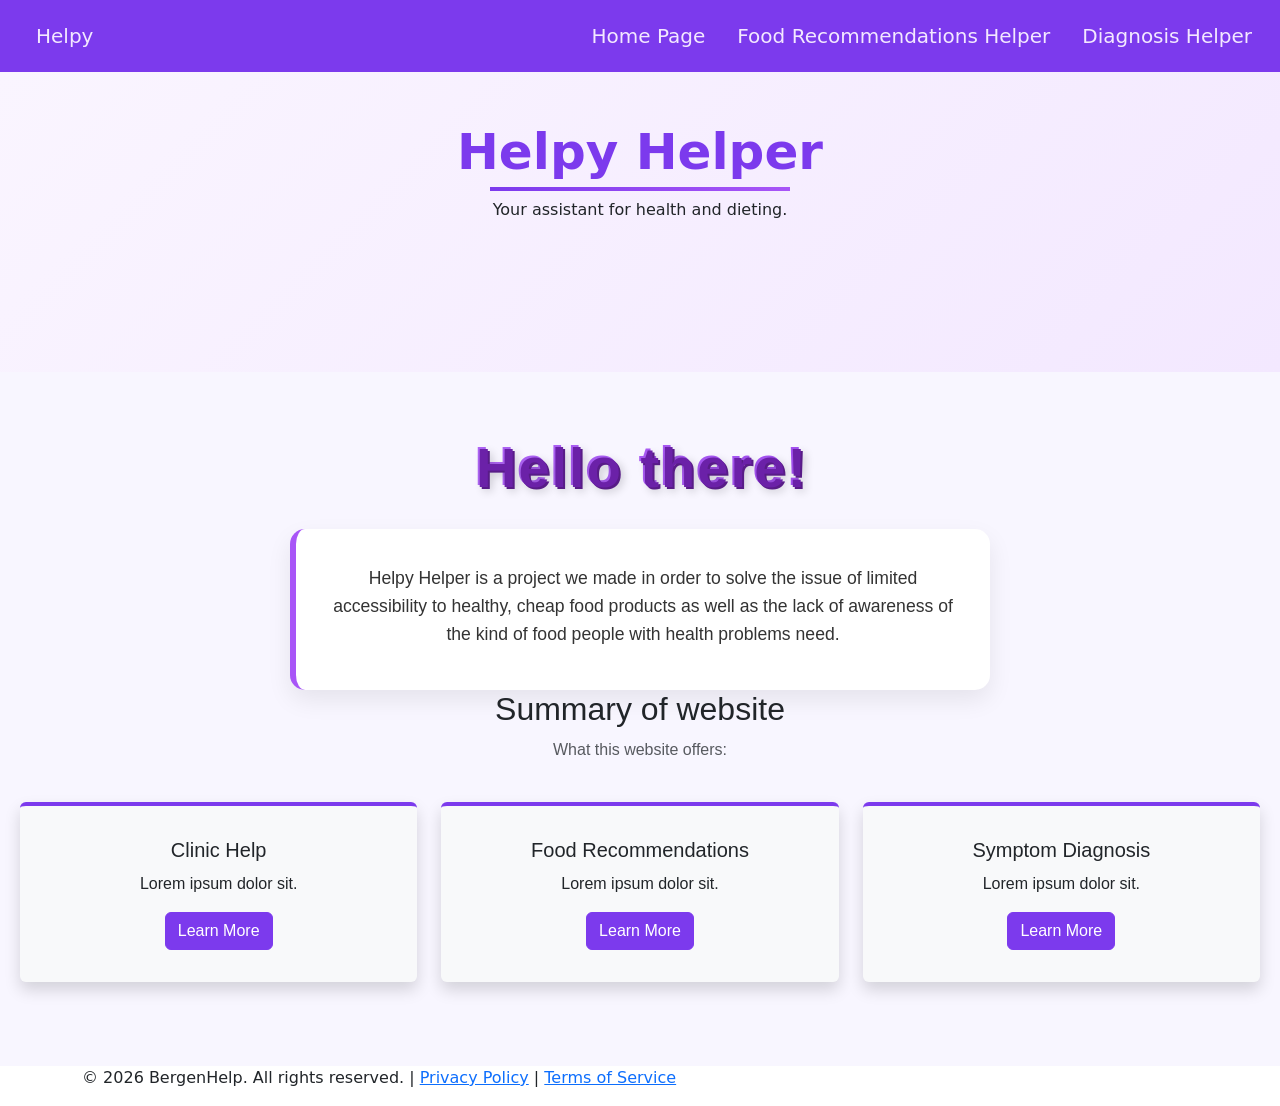
==== index.html @ 8b0c3339 "started wrorkign" ====
<!DOCTYPE html>
<html lang="en">

<head>
    <meta charset="UTF-8">
    <meta name="viewport" content="width=device-width, initial-scale=1.0">
    <title>Helpy Helper - Home</title>
    <link rel="stylesheet" href="https://cdn.jsdelivr.net/npm/bootstrap-icons@1.13.1/font/bootstrap-icons.min.css">
    <link href="https://cdn.jsdelivr.net/npm/bootstrap@5.3.8/dist/css/bootstrap.min.css" rel="stylesheet"
        integrity="sha384-sRIl4kxILFvY47J16cr9ZwB07vP4J8+LH7qKQnuqkuIAvNWLzeN8tE5YBujZqJLB" crossorigin="anonymous">
    <script src="https://cdn.jsdelivr.net/npm/bootstrap@5.3.8/dist/js/bootstrap.bundle.min.js"></script>
    <link rel="stylesheet" href="css/style.css">
    <script src="scripts/script.js" defer></script>
</head>

<body>
    <section>
        <nav class="navbar navbar-expand-md navbar-dark">
            <div class="container-xxl">
                <a href="#home-page" class=" ps-3 navbar-brand">

                    <div id="logo" class="p-2 text-bold">Helpy</div>
                </a>
                <!-- toggle button for mobile nav -->

                <button class="navbar-toggler" type="button" data-bs-toggle="collapse" data-bs-target="#main-nav"
                    aria-controls="main-nav" aria-expanded="false" aria-label="Toggle navigation">
                    <span class="navbar-toggler-icon"></span>
                </button>

                <!-- navbar links -->
                <div class="collapse navbar-collapse justify-content-end align-center" id="main-nav">
                    <ul class="h5 navbar-nav">
                        <li class="nav-item ">
                            <a href="index.html" class="nav-link mx-2">Home Page</a>
                        </li>

                        <li class="nav-item">
                            <a href="food_recs.html" class="nav-link mx-2">Food Recommendations Helper</a>
                        </li>

                        <li class="nav-item">
                            <a href="diagnosis.html" class="nav-link mx-2">Diagnosis Helper</a>
                        </li>
                    </ul>

                </div>
            </div>
        </nav>
    </section>


    <section class="introduction">
        <div class="logo-container">
            <h1 class="logo text-center">Helpy Helper</h1>
            <div class="logo-underline"></div>
        </div>
        <p class="text-center intro-text">Your assistant for health and dieting.</p>

    </section>

    <section id="about-us">
        <h1>Hello there!</h1>
        <div class="container">
            <p>Helpy Helper is a project we made in order to solve the issue of limited accessibility to healthy, cheap
            food products as well as the lack of awareness of the kind of food people with health problems need.</p>
        </div>

        <section>
            <h2>Summary of website</h2>
            <p class="text-muted">What this website offers:</p>
            <div class="row">
                <div class="col">
                    <div class="card my-4 shadow p-3 mb-4 bg-body-tertiary rounded education">
                        <img src="Images/EducationLogo.png" class="card-img-top" alt="">
                        <div class="card-body">
                            <h5 class="card-title">Clinic Help</h5>
                            <p class="card-text card-description">Lorem ipsum dolor sit.</p>
                            <a href="#" class="btn btn-primary">Learn More</a>
                        </div>
                    </div>
                </div>

                <div class="col">
                    <div class="card my-4 shadow p-3 mb-4 bg-body-tertiary rounded education">
                        <img src="Images/EducationLogo.png" class="card-img-top" alt="">
                        <div class="card-body">
                            <h5 class="card-title">Food Recommendations</h5>
                            <p class="card-text card-description">Lorem ipsum dolor sit.</p>
                            <a href="#" class="btn btn-primary">Learn More</a>
                        </div>
                    </div>
                </div>

                <div class="col">
                    <div class="card my-4 shadow p-3 mb-4 bg-body-tertiary rounded education">
                        <img src="Images/EducationLogo.png" class="card-img-top" alt="">
                        <div class="card-body">
                            <h5 class="card-title">Symptom Diagnosis</h5>
                            <p class="card-text card-description">Lorem ipsum dolor sit.</p>
                            <a href="#" class="btn btn-primary">Learn More</a>
                        </div>
                    </div>
                </div>
            </div>
        </section>
    </section>

    <section>
        <footer id="contact" class="main-footer">
            <div class="container">
                <div class="footer-content">

                    <!-- Copyright Section -->
                    <div class="footer-bottom">
                        <p>&copy; 2026 BergenHelp. All rights reserved. | <a href="#">Privacy Policy</a> | <a
                                href="#">Terms of
                                Service</a></p>
                    </div>
                </div>
        </footer>
    </section>
</body>

</html>
---- css/style.css ----
/* NAVIGATION */
nav {
    background-color: #7c3aed;
}

.navbar-brand {
    color: #f3e8ff !important;
}

.nav-link {
    color: #f3e8ff !important;
}

.nav-link:hover {
    color: #e9d5ff !important;
}

/* INTRO TO THE INDEX */
.introduction {
    margin: 30 auto;
    padding: 50px;
    height: 300px;
    background: linear-gradient(135deg, #faf5ff 0%, #f3e8ff 100%);
}


.logo-container {
    position: relative;
    display: inline-block;
    width: 100%;
    text-align: center;
    overflow: hidden;
}

.logo {
    font-weight: 800;
    animation: slideInLogo 0.8s ease-out forwards;
    margin: 0;
    font-size: 50px;
    color: #7c3aed;
}

.logo-underline {
    height: 4px;
    background: linear-gradient(to right, #7c3aed, #a855f7);
    margin: 0 auto;
    margin-top: 5px;
    width: 0;
    opacity: 0;
    animation: expandUnderline 0.8s ease-out 0.4s forwards;
    max-width: 300px;
    transform-origin: left;
}

/* ANIMATIONS */

@keyframes slideInLogo {
    from {
        opacity: 0;
        transform: translateX(-50px);
    }
    to {
        opacity: 1;
        transform: translateX(0);
    }
}

@keyframes expandUnderline {
    from {
        width: 0;
        opacity: 0;
    }
    to {
        width: 100%;
        opacity: 1;
    }
}

.intro-text {
    animation: slideInText 0.8s ease-out 0.6s forwards;
    opacity: 0;
}

@keyframes slideInText {
    from {
        opacity: 0;
        transform: translateY(20px);
    }
    to {
        opacity: 1;
        transform: translateY(0);
    }
}

/* CARDS */
.card {
    transition: 0.3s ease;
    border: none;
    border-top: 4px solid #7c3aed;
}

.card:hover {
    transform: translateY(-5px);
    box-shadow: 0 8px 16px rgba(124, 58, 237, 0.2) !important;
}

.btn-primary {
    background-color: #7c3aed !important;
    border-color: #7c3aed !important;
}

.btn-primary:hover {
    background-color: #6d28d9 !important;
    border-color: #6d28d9 !important;
}

/* ABOUT US PART */

/* General section styling */
#about-us {
    text-align: center;
    padding: 60px 20px;
    background: #f8f6ff; /* soft light purple background */
    font-family: 'Poppins', sans-serif;
}

/* Bubbly "Hello there" */
#about-us h1 {
    font-size: 3.5rem;
    font-weight: 800;
    color: #a855f7; /* main purple */
    
    /* Gradient text */
    background: linear-gradient(45deg, #c084fc, #9333ea);
    -webkit-background-clip: text;
    -webkit-text-fill-color: transparent;

    /* Bubble effect with layered shadows */
    text-shadow:
        2px 2px 0px #6b21a8,
        4px 4px 0px #581c87,
        6px 6px 10px rgba(0, 0, 0, 0.2);

    letter-spacing: 2px;
    margin-bottom: 30px;
}

/* Optional: add a hover "pop" animation */
#about-us h1:hover {
    transform: scale(1.05);
    transition: 0.3s ease;
}

/* Container styling */
#about-us .container {
    max-width: 700px;
    margin: 0 auto;
    padding: 25px 30px;
    
    background: white;
    border-radius: 15px;

    /* Soft professional shadow */
    box-shadow: 0 10px 25px rgba(0, 0, 0, 0.08);

    /* Subtle border accent */
    border-left: 6px solid #a855f7;

    font-size: 1.1rem;
    line-height: 1.6;
    color: #333;
}

/* Paragraph spacing */
#about-us p {
    margin-top: 10px;
}
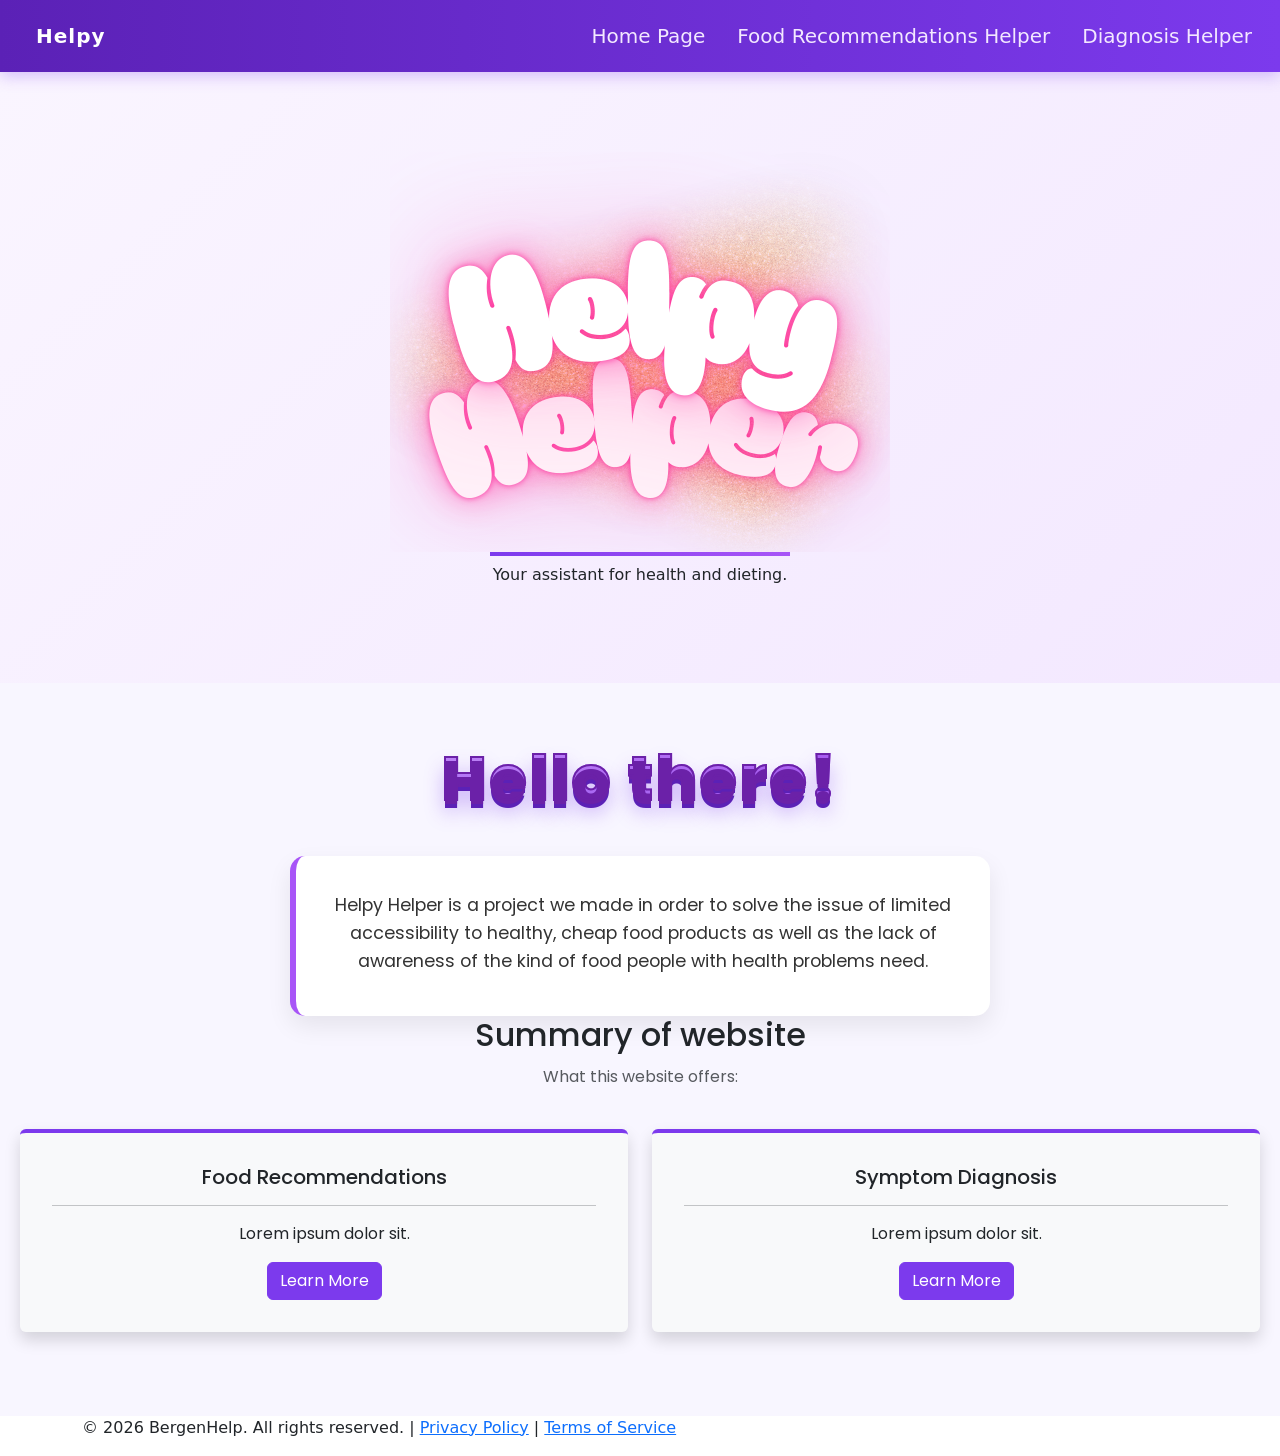
==== commit dfb4357a: "started coding mroe Co-authored-by: tysuw29 <tysuw29@users.noreply.github.com>" ====
--- a/index.html
+++ b/index.html
@@ -11,6 +11,9 @@
     <script src="https://cdn.jsdelivr.net/npm/bootstrap@5.3.8/dist/js/bootstrap.bundle.min.js"></script>
     <link rel="stylesheet" href="css/style.css">
     <script src="scripts/script.js" defer></script>
+
+    <!-- google fonts -->
+     <link href="https://fonts.googleapis.com/css2?family=Poppins:wght@400;600;800&display=swap" rel="stylesheet">
 </head>
 
 <body>
@@ -52,7 +55,7 @@
 
     <section class="introduction">
         <div class="logo-container">
-            <h1 class="logo text-center">Helpy Helper</h1>
+            <h1 class="logo text-center fade-in-heading" style="--animate-delay: 0.1s;"><img src="images/Helpy.png" alt="Helpy Helper logo">
             <div class="logo-underline"></div>
         </div>
         <p class="text-center intro-text">Your assistant for health and dieting.</p>
@@ -60,32 +63,23 @@
     </section>
 
     <section id="about-us">
-        <h1>Hello there!</h1>
+        <h1 class="fade-in-heading" style="--animate-delay: 0.2s;">Hello there!</h1>
         <div class="container">
             <p>Helpy Helper is a project we made in order to solve the issue of limited accessibility to healthy, cheap
             food products as well as the lack of awareness of the kind of food people with health problems need.</p>
         </div>
 
         <section>
-            <h2>Summary of website</h2>
+            <h2 class="fade-in-heading" style="--animate-delay: 0.3s;">Summary of website</h2>
             <p class="text-muted">What this website offers:</p>
-            <div class="row">
-                <div class="col">
-                    <div class="card my-4 shadow p-3 mb-4 bg-body-tertiary rounded education">
-                        <img src="Images/EducationLogo.png" class="card-img-top" alt="">
-                        <div class="card-body">
-                            <h5 class="card-title">Clinic Help</h5>
-                            <p class="card-text card-description">Lorem ipsum dolor sit.</p>
-                            <a href="#" class="btn btn-primary">Learn More</a>
-                        </div>
-                    </div>
-                </div>
+            <div class="row align-center">
 
                 <div class="col">
                     <div class="card my-4 shadow p-3 mb-4 bg-body-tertiary rounded education">
                         <img src="Images/EducationLogo.png" class="card-img-top" alt="">
                         <div class="card-body">
                             <h5 class="card-title">Food Recommendations</h5>
+                            <hr>
                             <p class="card-text card-description">Lorem ipsum dolor sit.</p>
                             <a href="#" class="btn btn-primary">Learn More</a>
                         </div>
@@ -97,6 +91,7 @@
                         <img src="Images/EducationLogo.png" class="card-img-top" alt="">
                         <div class="card-body">
                             <h5 class="card-title">Symptom Diagnosis</h5>
+                            <hr>
                             <p class="card-text card-description">Lorem ipsum dolor sit.</p>
                             <a href="#" class="btn btn-primary">Learn More</a>
                         </div>
--- a/css/style.css
+++ b/css/style.css
@@ -1,30 +1,51 @@
 
+
+:root {
+    --purple-main: #7c3aed;
+    --purple-dark: #5b21b6;
+    --purple-light: #a855f7;
+    --purple-soft: #f3e8ff;
+    --purple-bg: #faf5ff;
+}
 
 /* NAVIGATION */
 nav {
-    background-color: #7c3aed;
+    background: linear-gradient(90deg, var(--purple-dark), var(--purple-main));
+    box-shadow: 0 4px 15px rgba(124, 58, 237, 0.3);
 }
 
 .navbar-brand {
-    color: #f3e8ff !important;
+    color: white !important;
+    font-weight: 700;
+    letter-spacing: 1px;
 }
 
 .nav-link {
     color: #f3e8ff !important;
-}
-
-.nav-link:hover {
-    color: #e9d5ff !important;
+    position: relative;
+}
+
+/* Animated underline on hover */
+.nav-link::after {
+    content: "";
+    position: absolute;
+    width: 0%;
+    height: 2px;
+    bottom: 0;
+    left: 0;
+    background: #e9d5ff;
+    transition: 0.3s;
+}
+
+.nav-link:hover::after {
+    width: 100%;
 }
 
 /* INTRO TO THE INDEX */
 .introduction {
-    margin: 30 auto;
-    padding: 50px;
-    height: 300px;
-    background: linear-gradient(135deg, #faf5ff 0%, #f3e8ff 100%);
-}
-
+    padding: 80px 20px;
+    background: linear-gradient(135deg, var(--purple-bg), var(--purple-soft));
+}
 
 .logo-container {
     position: relative;
@@ -40,13 +61,20 @@
     margin: 0;
     font-size: 50px;
     color: #7c3aed;
+    color: var(--purple-main);
+    text-shadow: 0 0 15px rgba(168, 85, 247, 0.4);
+}
+
+.logo img {
+    max-width: 500px;
+    max-height: 500px;
+    transition: 0.2s ease-in-out
 }
 
 .logo-underline {
     height: 4px;
     background: linear-gradient(to right, #7c3aed, #a855f7);
     margin: 0 auto;
-    margin-top: 5px;
     width: 0;
     opacity: 0;
     animation: expandUnderline 0.8s ease-out 0.4s forwards;
@@ -54,6 +82,10 @@
     transform-origin: left;
 }
 
+.logo img:hover {
+    transform: scale(1.1);
+}
+
 /* ANIMATIONS */
 
 @keyframes slideInLogo {
@@ -104,6 +136,10 @@
 .card:hover {
     transform: translateY(-5px);
     box-shadow: 0 8px 16px rgba(124, 58, 237, 0.2) !important;
+}
+
+.card-top {
+    background:#a855f7;
 }
 
 .btn-primary {
@@ -128,29 +164,29 @@
 
 /* Bubbly "Hello there" */
 #about-us h1 {
-    font-size: 3.5rem;
+    font-size: 3.8rem;
     font-weight: 800;
-    color: #a855f7; /* main purple */
-    
-    /* Gradient text */
-    background: linear-gradient(45deg, #c084fc, #9333ea);
+
+    background: linear-gradient(45deg, #d8b4fe, #9333ea);
     -webkit-background-clip: text;
     -webkit-text-fill-color: transparent;
 
-    /* Bubble effect with layered shadows */
+    /* OUTLINE + bubble depth */
+    -webkit-text-stroke: 2px #6b21a8;
+
     text-shadow:
-        2px 2px 0px #6b21a8,
-        4px 4px 0px #581c87,
-        6px 6px 10px rgba(0, 0, 0, 0.2);
-
-    letter-spacing: 2px;
-    margin-bottom: 30px;
-}
-
-/* Optional: add a hover "pop" animation */
+        0 4px 0 #6b21a8,
+        0 8px 0 #5b21b6,
+        0 12px 20px rgba(124, 58, 237, 0.4);
+
+    letter-spacing: 3px;
+    margin-bottom: 40px;
+
+    transition: transform 0.2s ease;
+}
+
 #about-us h1:hover {
-    transform: scale(1.05);
-    transition: 0.3s ease;
+    transform: scale(1.08) rotate(-1deg);
 }
 
 /* Container styling */
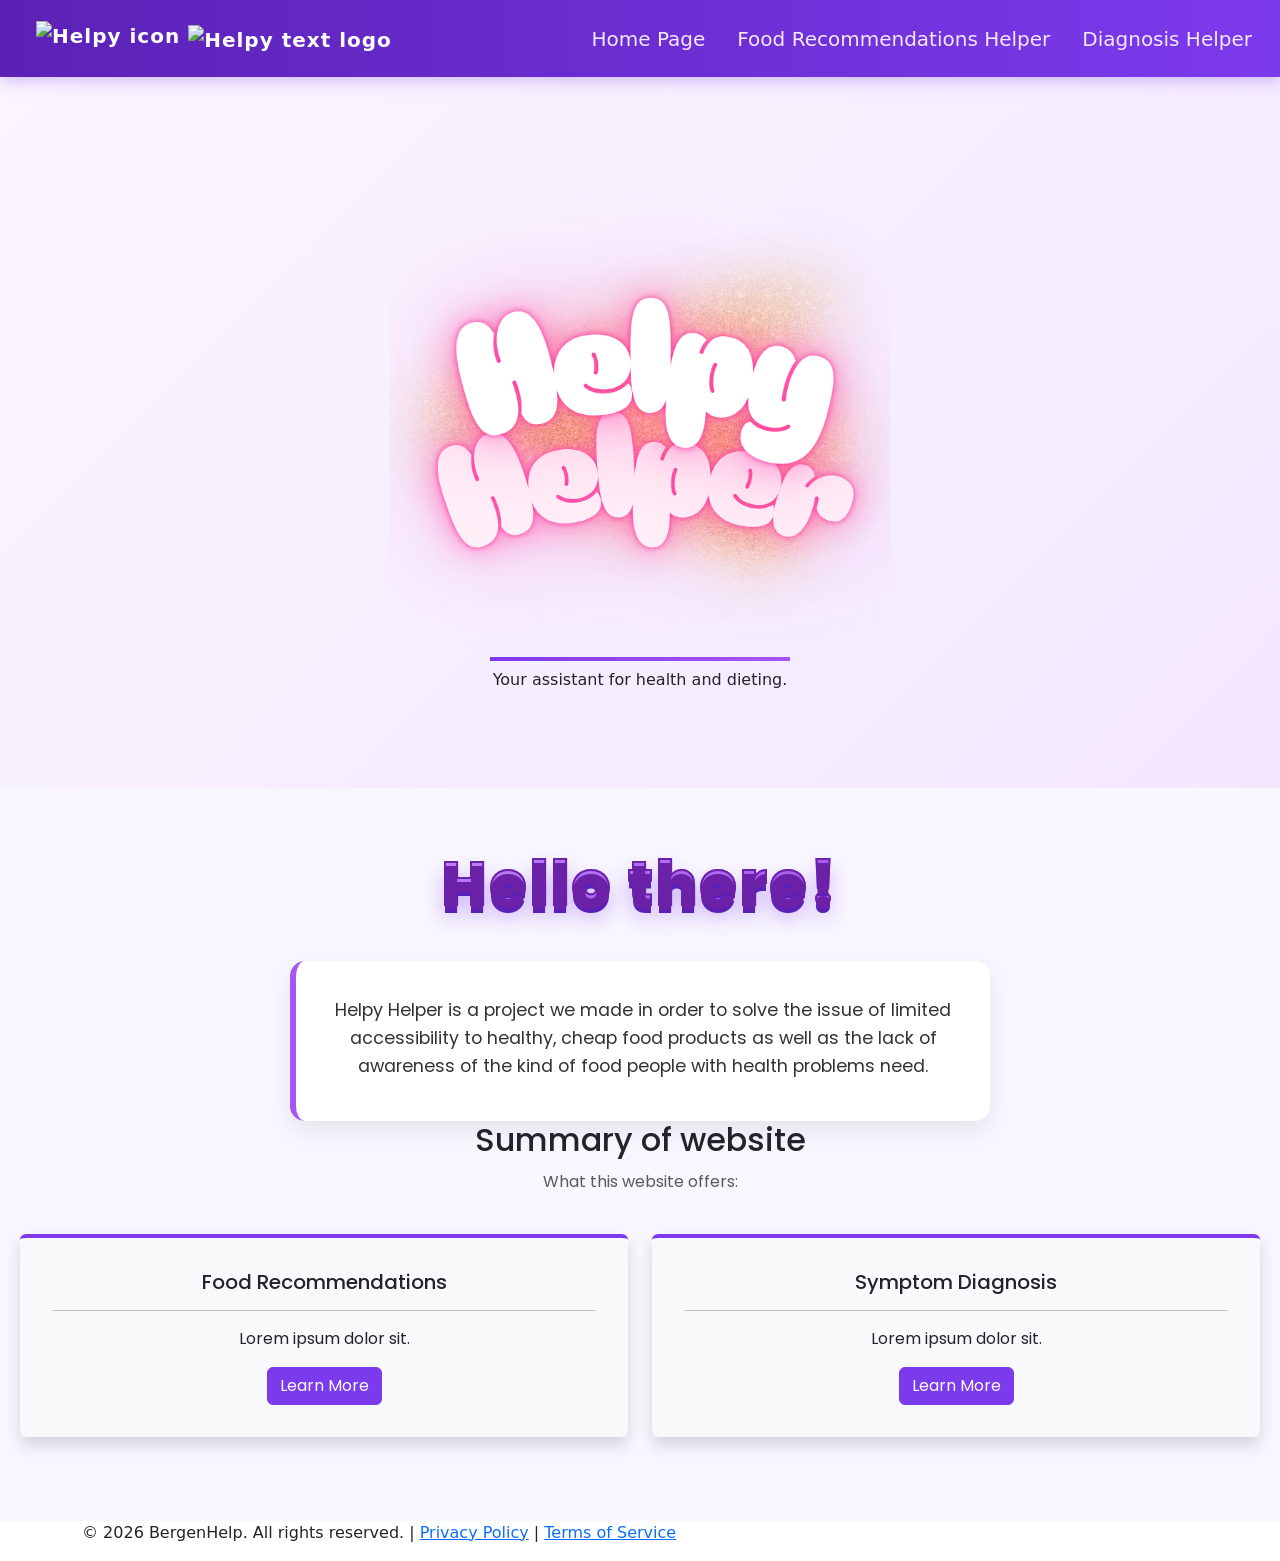
==== commit 3e31c0cd: "Co-authored-by: tysuw29 <tysuw29@users.noreply.github.com> Co-authored-by: ryaric29 <ryaric29@users." ====
--- a/index.html
+++ b/index.html
@@ -22,7 +22,13 @@
             <div class="container-xxl">
                 <a href="#home-page" class=" ps-3 navbar-brand">
 
-                    <div id="logo" class="p-2 text-bold">Helpy</div>
+                    <div id="logo" class="d-flex align-items-center gap-2 p-2">
+
+    <img src="images/Helpy.png" alt="Helpy icon" style="height: 35px;">
+    
+    <img src="images/logo-text.png" alt="Helpy text logo" style="height: 28px;">
+
+</div>
                 </a>
                 <!-- toggle button for mobile nav -->
 
@@ -55,7 +61,7 @@
 
     <section class="introduction">
         <div class="logo-container">
-            <h1 class="logo text-center fade-in-heading" style="--animate-delay: 0.1s;"><img src="images/Helpy.png" alt="Helpy Helper logo">
+            <h1 class="logo text-center fade-in-heading" style="--animate-delay: 0.1s;"><img src="images/Helpy-text.png" alt="Helpy Helper logo">
             <div class="logo-underline"></div>
         </div>
         <p class="text-center intro-text">Your assistant for health and dieting.</p>
